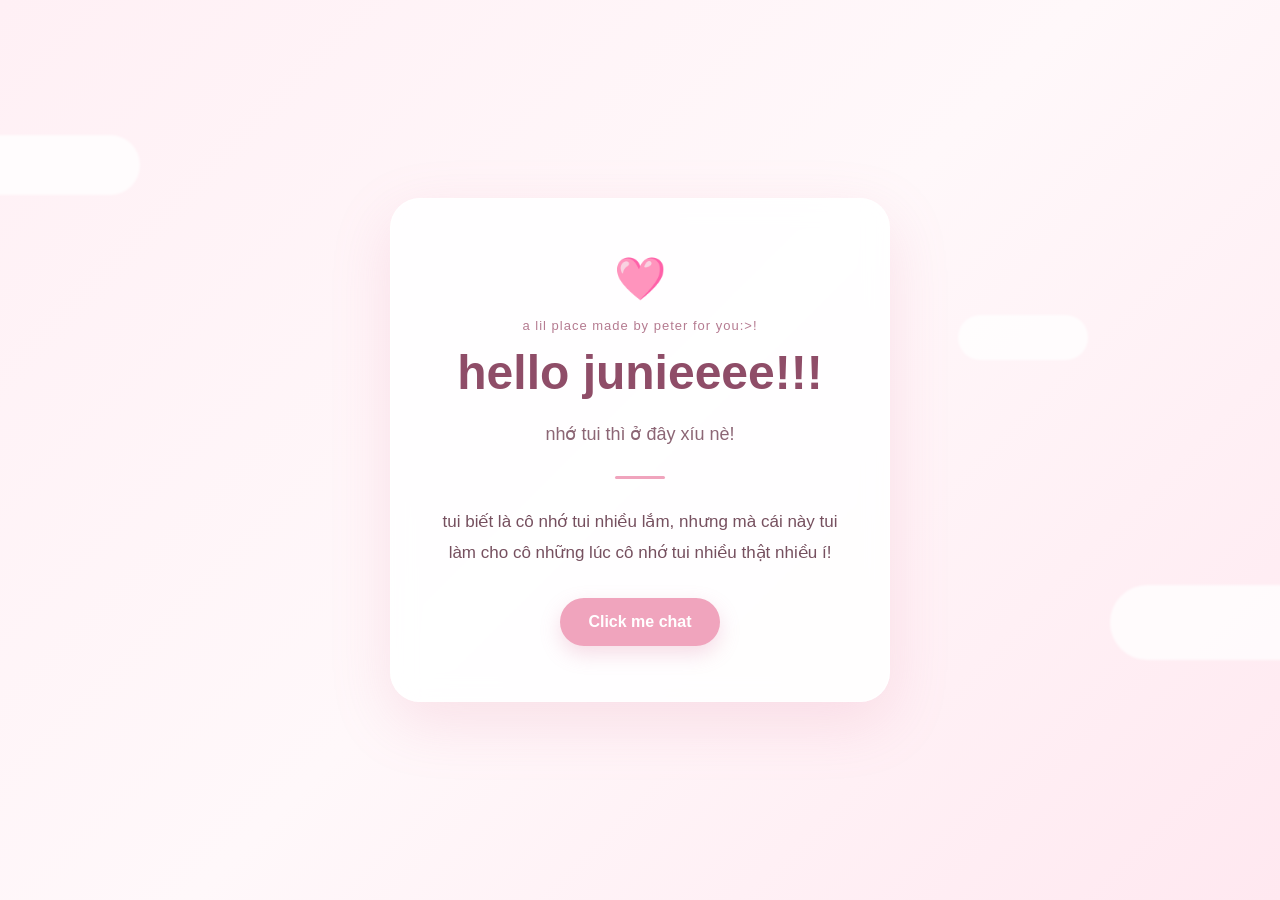
==== index.html @ 6e8eefa4 "Initial commit" ====
<!DOCTYPE html>
<html lang="en">
<head>
    <meta charset="UTF-8">
    <meta name="viewport" content="width=device-width, initial-scale=1.0">
    <title>for my junie !!!</title>

    <link rel = "stylesheet" href = "style.css">
</head>
<body>
    <div class = "background">
        <div class = "cloud cloud-1"></div>
        <div class = "cloud cloud-2"></div>
        <div class = "cloud cloud-3"></div>
    </div>
    <main class = "container">
        <section class = "welcome-card">
            <div class = "heart">🩷</div>
            <p class = "small-text">
                a lil place made by peter for you:>!
            </p>
            <h1>hello junieeee!!!</h1>

            <p class = "intro">
                nhớ tui thì ở đây xíu nè!
            </p>
            <div class = "divider"></div>
            <p class = "love-message">
                tui biết là cô nhớ tui nhiều lắm, nhưng mà cái này tui làm cho cô những lúc cô nhớ tui nhiều thật nhiều í!
            </p>
            <button id = "startButton">
                Click me chat
            </button>
        </section>
    </main>
    <script src = "script.js"></script>
</body>
</html>
---- style.css ----
* {
    margin: 0;
    padding: 0;
    box-sizing: border-box;
}

body {
    min-height: 100vh;
    font-family: Arial, Helvetica, sans-serif;
    background: linear-gradient(
        135deg,
        #fff0f5,
        #fff8fa,
        #ffe8f0
    );
    color: #633b4b;
    overflow: hidden;
}

.background {
    position: fixed;
    inset: 0;
    overflow: hidden;
    pointer-events: none;
}

.cloud {
    position: absolute;
    background: rgba(255, 255, 255, 0.75);
    border-radius: 100px;
    filter: blur(1px);
    animation: float 12s ease-in-out infinite;
}

.cloud-1 {
    width: 180px;
    height: 60px;
    top: 15%;
    left: -40px;
}

.cloud-2 {
    width: 240px;
    height: 75px;
    top: 65%;
    right: -70px;
    animation-delay: 3s;
}

.cloud-3 {
    width: 130px;
    height: 45px;
    top: 35%;
    right: 15%;
    animation-delay: 6s;
}

.container {
    min-height: 100vh;
    display: flex;
    justify-content: center;
    align-items: center;
    padding: 25px;
}

.welcome-card {
    width: min(500px, 100%);
    padding: 55px 40px;
    text-align: center;

    background: rgba(255, 255, 255, 0.88);

    border: 1px solid rgba(255, 255, 255, 0.95);
    border-radius: 30px;

    box-shadow:
        0 20px 60px rgba(220, 120, 155, 0.18);
    backdrop-filter: blur(12px);
    animation: appear 1s ease;
}

.heart {
    font-size: 42px;
    margin-bottom: 15px;

    animation: heartbeat 2s ease-in-out infinite;
}

.small-text {
    font-size: 13px;
    letter-spacing: 1px;
    color: #b57b91;
    margin-bottom: 12px;
}

h1 {
    font-size: 48px;
    color: #8f4d68;
    margin-bottom: 20px;
}

.intro {
    font-size: 18px;
    line-height: 1.6;
    color: #8c6675;
}

.divider {
    width: 50px;
    height: 3px;
    margin: 28px auto;

    background: #f0a4bd;
    border-radius: 10px;
}

.love-message {
    font-size: 17px;
    line-height: 1.8;
    color: #76505f;
    margin-bottom: 30px;
}

.love-message span {
    font-weight: bold;
    color: #d96d96;
}

button {
    border: none;

    padding: 15px 28px;

    background: #f0a4bd;
    color: white;

    font-size: 16px;
    font-weight: bold;

    border-radius: 50px;

    cursor: pointer;

    box-shadow:
        0 8px 20px rgba(220, 120, 155, 0.25);

    transition:
        transform 0.2s ease,
        box-shadow 0.2s ease,
        background 0.2s ease;
}

button:hover {
    transform: translateY(-3px);
    background: #e98eae;
    box-shadow:
        0 12px 25px rgba(220, 120, 155, 0.3);
}

button:active {
    transform: translateY(0);
}

@keyframes appear {
    from {
        opacity: 0;
        transform: translateY(20px);
    }

    to {
        opacity: 1;
        transform: translateY(0);
    }
}

@keyframes heartbeat {
    0%, 100% {
        transform: scale(1);
    }
    
    50% {
        transform: scale(1.12);
    }
}

@keyframes float {
    0%, 100% {
        transform: translateX(0);
    }

    50% {
        transform: translateX(30px);
    }
}

@media (max-width: 500px) {
    .welcome-card {
        padding: 45px 25px;
        border-radius: 25px;
    }

    h1 {
        font-size: 38px;
    }

    .intro {
        font-size: 16px;
    }

    .love-message {
        font-size: 15px;
    }

    .welcome-card {
    transition:
        opacity 0.5s ease,
        transform 0.5s ease;
}

.menu {
    display: grid;
    grid-template-columns: 1fr 1fr;
    gap: 16px;
    margin-top: 30px;
    padding: 5px;
}

.menu-button {
    min-height: 75px;

    display: flex;
    flex-direction: column;
    justify-content: center;
    align-items: center;

    gap: 5px;

    padding: 12px;

    background: #f0a4bd;
    color: white;

    border: none;
    border-radius: 20px;

    box-shadow: 0 6px 15px rgba(220, 120, 155, 0.15);

    font-size: 22px;

    cursor: pointer;

    transition:
        transform 0.2s ease,
        background 0.2s ease,
        box-shadow 0.2s ease;
}

.menu-button span {
    max-width: 150px;
    font-size: 14px;
    font-weight: bold;
    text-align: center;
    line-height: 1.2;
}

.menu-button:hover {
    transform: translateY(-3px);

    background: #e98eae;

    box-shadow:
        0 10px 20px rgba(220, 120, 155, 0.2);
}



@media (max-width: 500px) {

    .menu {
        gap: 10px;
    }

    .menu-button {
        min-height: 85px;
    }

    .menu-button span {
        max-width: 120px;
        font-size: 12px;
    }
}

.feature-message {
    margin: 25px 0;

    padding: 20px;

    background: #fff5f8;

    border-radius: 20px;

    color: #76505f;

    font-size: 16px;
    line-height: 1.7;
}

.secondary-button,
.back-button {
    border: none;

    padding: 13px 24px;

    border-radius: 50px;

    background: #f0a4bd;

    color: white;

    font-size: 14px;
    font-weight: bold;

    cursor: pointer;

    transition:
        transform 0.2s ease,
        background 0.2s ease;
}

.secondary-button:hover,
.back-button:hover {
    transform: translateY(-3px);
    background: #e98eae;
}

.back-button {
    margin-top: 10px;

    background: #f7c5d5;
    color: #8f4d68;
}
}
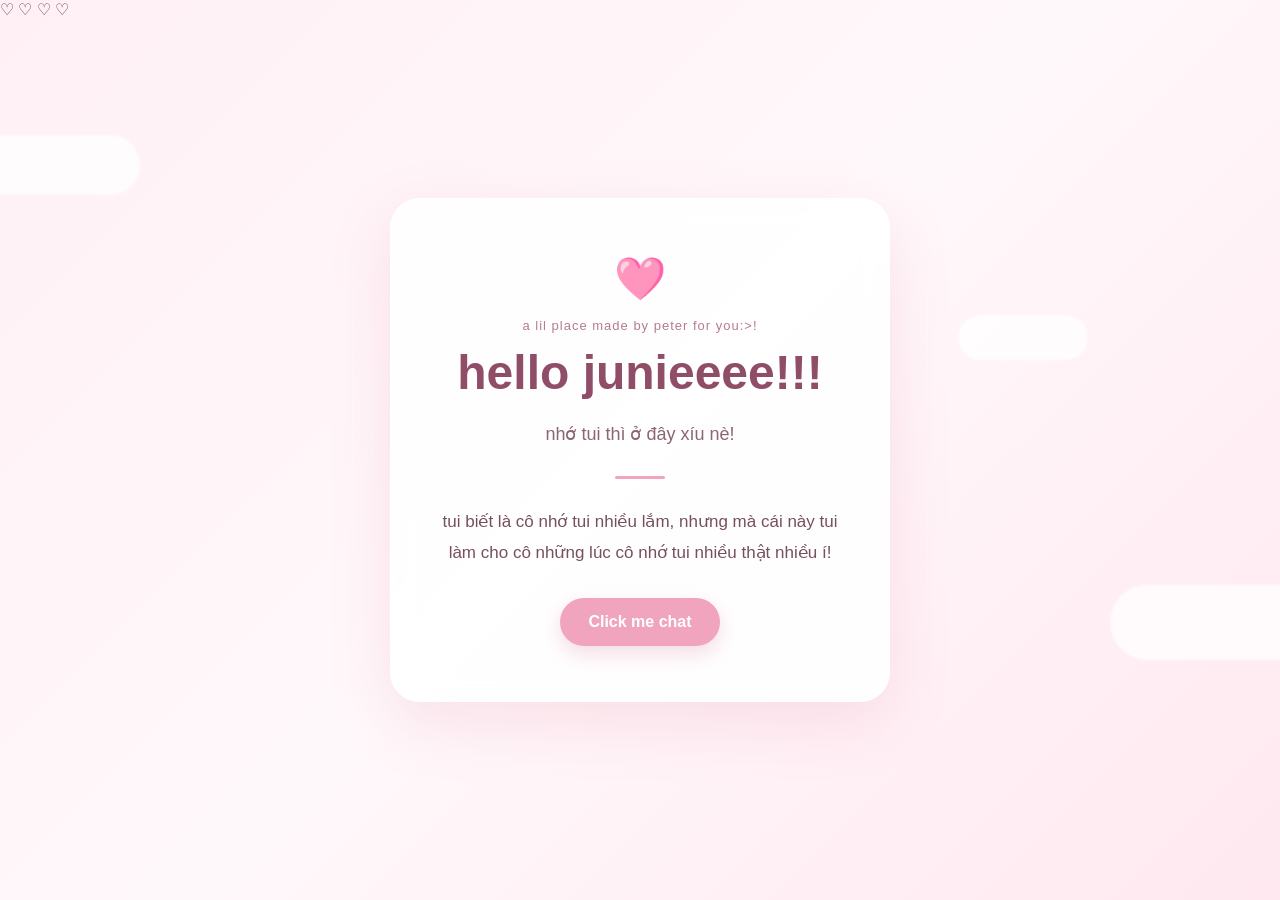
==== commit e5182d64: "Improvements" ====
--- a/index.html
+++ b/index.html
@@ -12,6 +12,11 @@
         <div class = "cloud cloud-1"></div>
         <div class = "cloud cloud-2"></div>
         <div class = "cloud cloud-3"></div>
+
+        <span class = "floating-heart heart-1">♡</span>
+        <span class = "floating-heart heart-2">♡</span>
+        <span class = "floating-heart heart-3">♡</span>
+        <span class = "floating-heart heart-4">♡</span>
     </div>
     <main class = "container">
         <section class = "welcome-card">
--- a/style.css
+++ b/style.css
@@ -14,7 +14,7 @@
         #ffe8f0
     );
     color: #633b4b;
-    overflow: hidden;
+    overflow-x: hidden;
 }
 
 .background {
@@ -65,6 +65,8 @@
 
 .welcome-card {
     width: min(500px, 100%);
+    max-height: 90vh;
+    overflow-y: auto;
     padding: 55px 40px;
     text-align: center;
 
@@ -193,29 +195,15 @@
     }
 }
 
-@media (max-width: 500px) {
-    .welcome-card {
-        padding: 45px 25px;
-        border-radius: 25px;
-    }
-
-    h1 {
-        font-size: 38px;
-    }
-
-    .intro {
-        font-size: 16px;
-    }
-
-    .love-message {
-        font-size: 15px;
-    }
-
-    .welcome-card {
+/* Card transition */
+
+.welcome-card {
     transition:
         opacity 0.5s ease,
         transform 0.5s ease;
 }
+
+/* Menu */
 
 .menu {
     display: grid;
@@ -273,22 +261,7 @@
 }
 
 
-
-@media (max-width: 500px) {
-
-    .menu {
-        gap: 10px;
-    }
-
-    .menu-button {
-        min-height: 85px;
-    }
-
-    .menu-button span {
-        max-width: 120px;
-        font-size: 12px;
-    }
-}
+/* Feature screens */
 
 .feature-message {
     margin: 25px 0;
@@ -339,4 +312,159 @@
     background: #f7c5d5;
     color: #8f4d68;
 }
+
+/* Contact buttons */
+
+.contact-buttons {
+    display: flex;
+    flex-direction: column;
+    gap: 12px;
+    margin-top: 20px;
+}
+
+.contact-button {
+    display: block;
+    padding: 13px 20px;
+
+    color: white;
+    background: #f0a4bd;
+    border-radius: 50px;
+
+    font-size: 14px;
+    font-weight: bold;
+    text-decoration: none;
+
+    box-shadow: 0 8px 18px rgba(220, 120, 155, 0.2);
+
+    transition:
+        transform 0.2s ease,
+        background 0.2s ease,
+        box-shadow 0.2s ease;
+}
+
+.contact-button:hover {
+    color: white;
+    background: #e98eae;
+    box-shadow: 0 12px 24px rgba(220, 120, 155, 0.28);
+    transform: translateY(-3px);
+}
+
+.contact-button:active {
+    transform: translateY(0);
+}
+
+.contact-button:focus-visible {
+    outline: 3px solid #c95d86;
+    outline-offset: 4px;
+}
+
+/* Hug feature */
+
+.hug-animation {
+    margin: 10px 0 15px;
+
+    color: #d96d96;
+    font-size: 30px;
+    font-weight: bold;
+
+    animation: hugSqueeze 1.5s ease-in-out infinite;
+}
+
+.hug-counter {
+    margin: -10px 0 18px;
+
+    color: #b57b91;
+    font-size: 13px;
+    letter-spacing: 0.5px;
+}
+
+@keyframes hugSqueeze {
+    0%, 100% {
+        transform: scale(1) rotate(0deg);
+    }
+
+    25% {
+        transform: scale(1.12) rotate(-4deg);
+    }
+
+    50% {
+        transform: scale(1.2) rotate(0deg);
+    }
+
+    75% {
+        transform: scale(1.12) rotate(4deg);
+    }
+}
+
+/* Screen transitions */
+
+.screen-enter {
+    animation: screenEnter 0.45s ease both;
+}
+
+@keyframes screenEnter {
+    from {
+        opacity: 0;
+        transform: translateY(14px) scale(0.98);
+    }
+
+    to {
+        opacity: 1;
+        transform: translateY(0) scale(1);
+    }
+}
+
+/* Mobile */
+
+@media (max-width: 500px) {
+    .welcome-card {
+        padding: 45px 25px;
+        border-radius: 25px;
+    }
+
+    h1 {
+        font-size: 38px;
+    }
+
+    .intro {
+        font-size: 16px;
+    }
+
+    .love-message {
+        font-size: 15px;
+    }
+
+    .menu {
+        gap: 10px;
+    }
+
+    .menu-button {
+        min-height: 85px;
+    }
+
+    .menu-button span {
+        max-width: 120px;
+        font-size: 12px;
+    }
+
+    .feature-message {
+        padding: 17px;
+        font-size: 15px;
+    }
+
+    .hug-animation {
+        font-size: 26px;
+    }
+}
+
+/* Reduced motion accessibility */
+
+@media (prefers-reduced-motion: reduce) {
+    *,
+    *::before,
+    *::after {
+        animation-duration: 0.01ms !important;
+        animation-iteration-count: 1 !important;
+        transition-duration: 0.01ms !important;
+    }
 }
